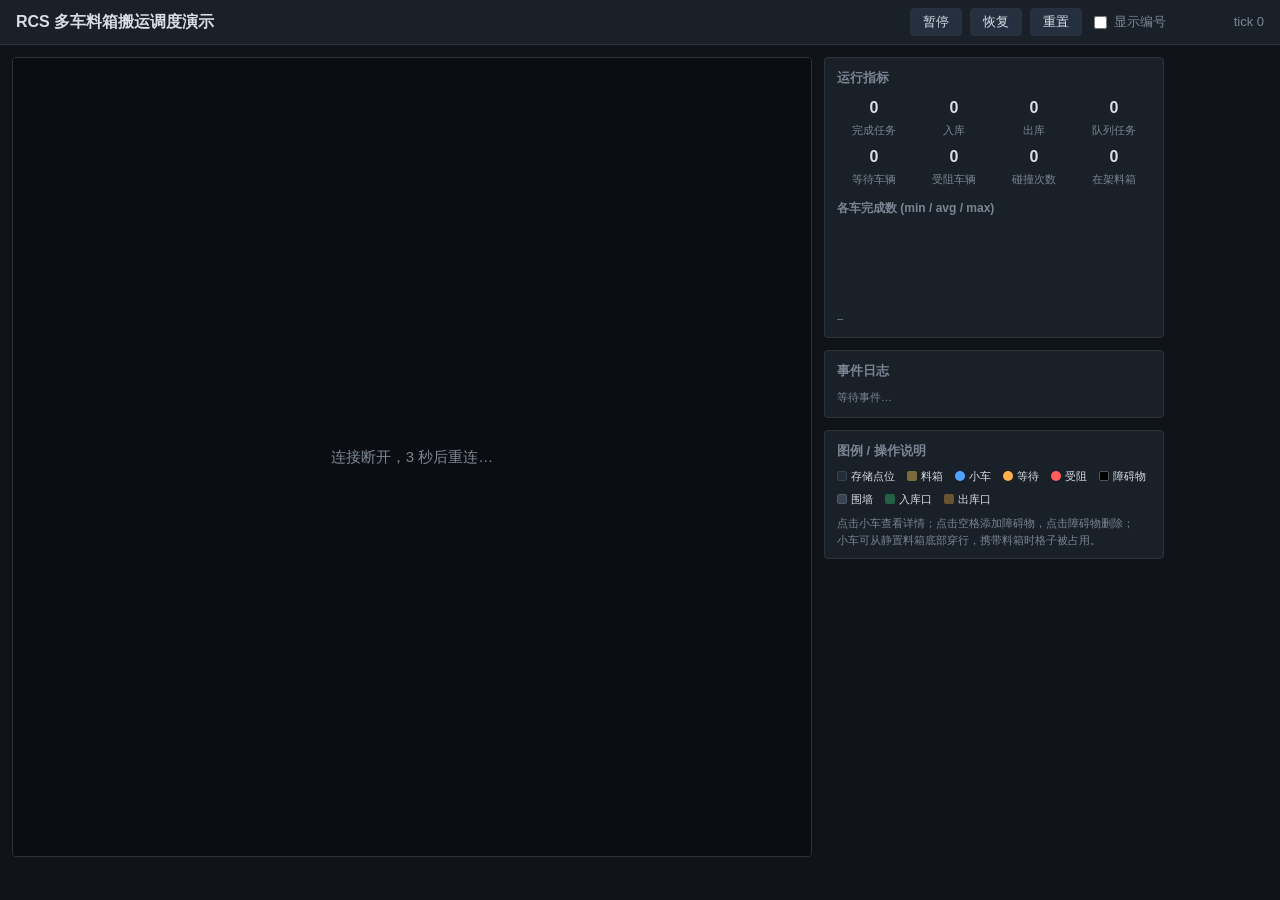
==== rcs_demo/static/index.html @ 53aa5a93 "chore: initial commit — RCS 多车料箱搬运调度演示 200×200 网格、100 台车、1:1 入出库任务、时空预约零碰撞调度、 动态障碍物、互堵冲突记录/分析/拥堵优化（S" ====
<!DOCTYPE html>
<html lang="zh-CN">
<head>
  <meta charset="UTF-8" />
  <meta name="viewport" content="width=device-width, initial-scale=1.0" />
  <title>RCS 多车调度演示</title>
  <link rel="stylesheet" href="style.css" />
</head>
<body>
  <header>
    <h1>RCS 多车料箱搬运调度演示</h1>
    <div class="controls">
      <button id="btn-pause">暂停</button>
      <button id="btn-resume">恢复</button>
      <button id="btn-reset">重置</button>
      <label class="chk"><input type="checkbox" id="show-ids" /> 显示编号</label>
      <span id="tick-label">tick 0</span>
    </div>
  </header>

  <main>
    <div id="map-wrap">
      <canvas id="cv-static"></canvas>
      <canvas id="cv-obstacle"></canvas>
      <canvas id="cv-dynamic"></canvas>
      <div id="loading">正在连接仿真服务…</div>
      <div id="toast" class="hidden"></div>
    </div>

    <aside>
      <section>
        <h2>运行指标</h2>
        <div class="metrics-grid">
          <div class="metric"><span id="m-done">0</span><label>完成任务</label></div>
          <div class="metric"><span id="m-in">0</span><label>入库</label></div>
          <div class="metric"><span id="m-out">0</span><label>出库</label></div>
          <div class="metric"><span id="m-queue">0</span><label>队列任务</label></div>
          <div class="metric"><span id="m-wait">0</span><label>等待车辆</label></div>
          <div class="metric"><span id="m-stall">0</span><label>受阻车辆</label></div>
          <div class="metric"><span id="m-collision">0</span><label>碰撞次数</label></div>
          <div class="metric"><span id="m-totes">0</span><label>在架料箱</label></div>
        </div>
        <h3>各车完成数 (min / avg / max)</h3>
        <canvas id="cv-bars" width="280" height="80"></canvas>
        <div id="load-stats">–</div>
      </section>

      <section id="vehicle-panel" class="hidden">
        <h2>车辆详情 <button id="btn-unwatch" title="取消订阅">✕</button></h2>
        <div id="vehicle-info">–</div>
      </section>

      <section>
        <h2>事件日志</h2>
        <div id="event-log"><div class="evt muted">等待事件…</div></div>
      </section>

      <section>
        <h2>图例 / 操作说明</h2>
        <div class="legend">
          <span><i class="lg slot"></i>存储点位</span>
          <span><i class="lg tote"></i>料箱</span>
          <span><i class="lg veh"></i>小车</span>
          <span><i class="lg waiting"></i>等待</span>
          <span><i class="lg stalled"></i>受阻</span>
          <span><i class="lg obstacle"></i>障碍物</span>
          <span><i class="lg wall"></i>围墙</span>
          <span><i class="lg inbound"></i>入库口</span>
          <span><i class="lg outbound"></i>出库口</span>
        </div>
        <p class="hint">
          点击小车查看详情；点击空格添加障碍物，点击障碍物删除；<br/>
          小车可从静置料箱底部穿行，携带料箱时格子被占用。
        </p>
      </section>
    </aside>
  </main>

  <script src="app.js"></script>
</body>
</html>
---- rcs_demo/static/style.css ----
:root {
  --bg: #101418;
  --panel: #1a2028;
  --line: #2a323c;
  --text: #d8dee6;
  --muted: #7b8593;
  --accent: #4da3ff;
  --inbound: #35c26e;
  --outbound: #e0a13c;
}

* { box-sizing: border-box; }
body {
  margin: 0;
  background: var(--bg);
  color: var(--text);
  font: 13px/1.5 "Segoe UI", "PingFang SC", "Microsoft YaHei", sans-serif;
}

header {
  display: flex;
  align-items: center;
  justify-content: space-between;
  padding: 8px 16px;
  border-bottom: 1px solid var(--line);
  background: var(--panel);
}
header h1 { font-size: 16px; margin: 0; }
.controls { display: flex; gap: 8px; align-items: center; }
.controls button {
  background: #243040;
  color: var(--text);
  border: 1px solid var(--line);
  border-radius: 4px;
  padding: 4px 12px;
  cursor: pointer;
}
.controls button:hover { background: #2d3b4e; }
.chk { display: flex; gap: 4px; align-items: center; color: var(--muted); }
#tick-label { color: var(--muted); min-width: 90px; text-align: right; }

main {
  display: flex;
  gap: 12px;
  padding: 12px;
  align-items: flex-start;
}

#map-wrap {
  position: relative;
  width: 800px;
  height: 800px;
  flex: none;
  background: #0b0e12;
  border: 1px solid var(--line);
  border-radius: 4px;
  overflow: hidden;
}
#map-wrap canvas { position: absolute; inset: 0; }
#cv-dynamic { cursor: crosshair; }

#loading {
  position: absolute; inset: 0;
  display: flex; align-items: center; justify-content: center;
  color: var(--muted); background: rgba(11, 14, 18, 0.85);
  font-size: 15px;
}
#loading.hidden { display: none; }

#toast {
  position: absolute; left: 50%; bottom: 16px; transform: translateX(-50%);
  background: #3c2430; color: #ffb4c0;
  border: 1px solid #6e3a4a; border-radius: 4px;
  padding: 6px 14px; font-size: 12px;
  transition: opacity 0.3s;
}
#toast.hidden { opacity: 0; pointer-events: none; }

aside {
  flex: 1;
  min-width: 300px;
  max-width: 340px;
  display: flex;
  flex-direction: column;
  gap: 12px;
}
section {
  background: var(--panel);
  border: 1px solid var(--line);
  border-radius: 4px;
  padding: 10px 12px;
}
section h2 {
  font-size: 13px; margin: 0 0 8px;
  color: var(--muted); font-weight: 600;
  display: flex; justify-content: space-between; align-items: center;
}
section h2 button {
  background: none; border: none; color: var(--muted); cursor: pointer;
}
section h3 { font-size: 12px; color: var(--muted); margin: 10px 0 4px; }

.metrics-grid {
  display: grid;
  grid-template-columns: repeat(4, 1fr);
  gap: 6px;
}
.metric { text-align: center; }
.metric span { font-size: 16px; font-weight: 600; display: block; }
.metric label { font-size: 11px; color: var(--muted); }
#m-collision.ok { color: var(--inbound); }
#m-stall.hot, #m-wait.hot { color: #ffb04d; }

#load-stats { color: var(--muted); font-size: 11px; margin-top: 4px; }

#vehicle-info { font-size: 12px; white-space: pre-line; }
.hidden { display: none !important; }

#event-log {
  max-height: 150px;
  overflow-y: auto;
  font-size: 11px;
  color: var(--muted);
}
.evt { padding: 1px 0; border-bottom: 1px dashed #20262e; }
.evt b { color: var(--accent); font-weight: 500; }
.evt.muted { border: none; }

.legend { display: flex; flex-wrap: wrap; gap: 6px 12px; font-size: 11px; }
.legend span { display: inline-flex; align-items: center; gap: 4px; }
.lg { width: 10px; height: 10px; display: inline-block; border-radius: 2px; }
.lg.slot { background: #232c38; border: 1px solid #33404f; }
.lg.tote { background: rgba(240, 200, 90, 0.45); }
.lg.veh { background: #4da3ff; border-radius: 50%; }
.lg.waiting { background: #ffb04d; border-radius: 50%; }
.lg.stalled { background: #ff5d5d; border-radius: 50%; }
.lg.obstacle { background: #000; border: 1px solid #555; }
.lg.wall { background: #39434f; border: 1px solid #4d5a6b; }
.lg.inbound { background: rgba(53, 194, 110, 0.4); }
.lg.outbound { background: rgba(224, 161, 60, 0.4); }
.hint { color: var(--muted); font-size: 11px; margin: 8px 0 0; }
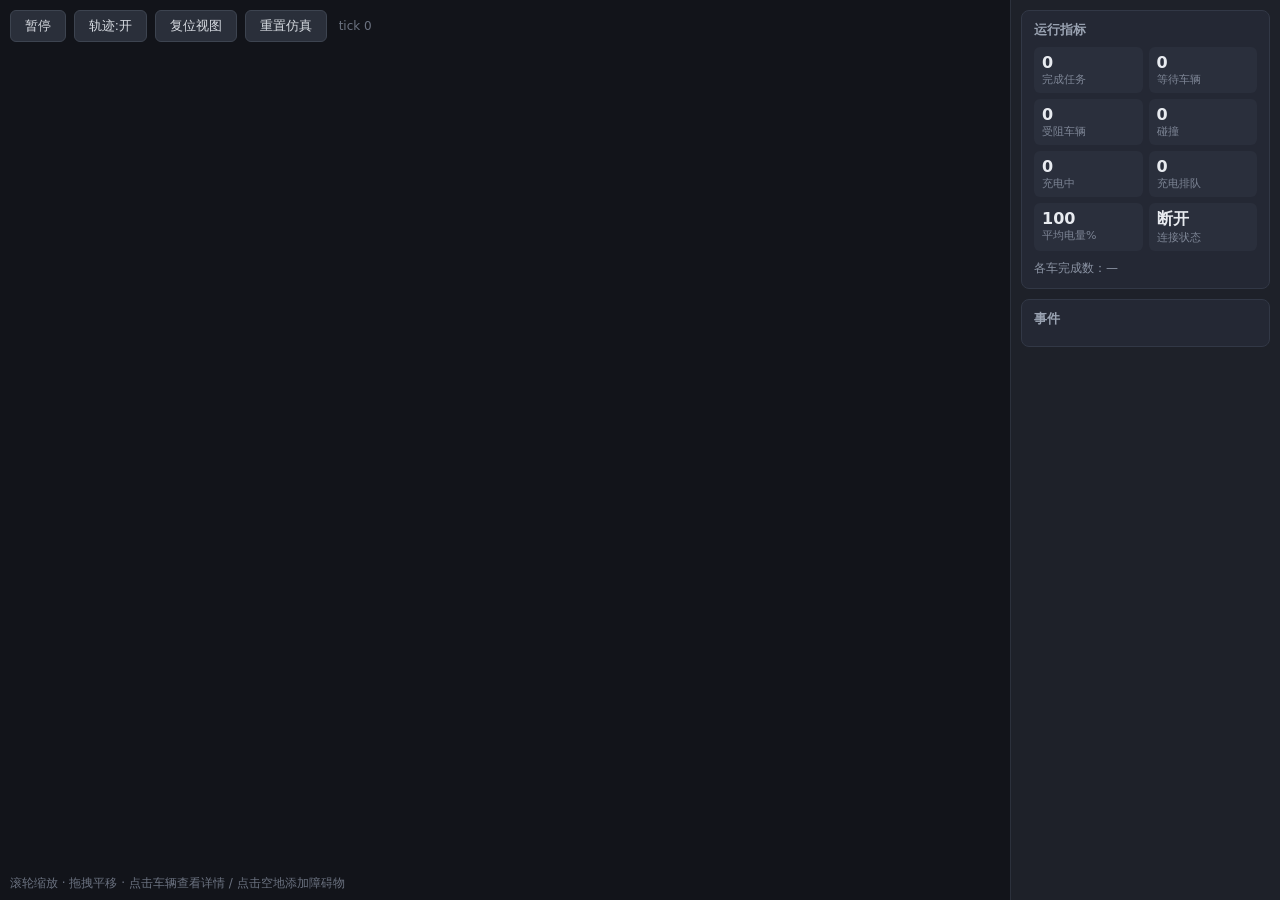
==== commit 1ef08035: "feat: 完成多车调度仿真全量任务（62+1 项）并修复前端渲染 - 引擎/调度/规划：方向感知加权 A*、时空预约零碰撞、死锁三级恢复、   WIP 上限与热点加权（FR-024）、充电管理独立模" ====
--- a/rcs_demo/static/index.html
+++ b/rcs_demo/static/index.html
@@ -1,81 +1,56 @@
 <!DOCTYPE html>
 <html lang="zh-CN">
 <head>
-  <meta charset="UTF-8" />
-  <meta name="viewport" content="width=device-width, initial-scale=1.0" />
-  <title>RCS 多车调度演示</title>
-  <link rel="stylesheet" href="style.css" />
+<meta charset="UTF-8">
+<meta name="viewport" content="width=device-width, initial-scale=1.0">
+<title>RCS 多车料箱搬运调度演示</title>
+<link rel="stylesheet" href="style.css">
 </head>
 <body>
-  <header>
-    <h1>RCS 多车料箱搬运调度演示</h1>
-    <div class="controls">
-      <button id="btn-pause">暂停</button>
-      <button id="btn-resume">恢复</button>
-      <button id="btn-reset">重置</button>
-      <label class="chk"><input type="checkbox" id="show-ids" /> 显示编号</label>
-      <span id="tick-label">tick 0</span>
-    </div>
-  </header>
+<div id="app">
+  <div id="canvas-wrap">
+    <canvas id="cv-static"></canvas>
+    <canvas id="cv-obstacle"></canvas>
+    <canvas id="cv-dynamic"></canvas>
+    <div id="hint">滚轮缩放 · 拖拽平移 · 点击车辆查看详情 / 点击空地添加障碍物</div>
+  </div>
 
-  <main>
-    <div id="map-wrap">
-      <canvas id="cv-static"></canvas>
-      <canvas id="cv-obstacle"></canvas>
-      <canvas id="cv-dynamic"></canvas>
-      <div id="loading">正在连接仿真服务…</div>
-      <div id="toast" class="hidden"></div>
+  <div id="toolbar">
+    <button id="btn-pause">暂停</button>
+    <button id="btn-trails" title="显示/隐藏小车移动轨迹尾迹（FR-032）">轨迹:开</button>
+    <button id="btn-reset-view">复位视图</button>
+    <button id="btn-reset-sim" title="重置仿真到初始布局">重置仿真</button>
+    <span id="tick-label">tick 0</span>
+  </div>
+
+  <div id="side">
+    <div class="panel" id="metrics-panel">
+      <h3>运行指标</h3>
+      <div class="stat-grid">
+        <div class="stat"><span class="v" id="m-tasks">0</span><span class="k">完成任务</span></div>
+        <div class="stat"><span class="v" id="m-waiting">0</span><span class="k">等待车辆</span></div>
+        <div class="stat"><span class="v" id="m-stalled">0</span><span class="k">受阻车辆</span></div>
+        <div class="stat"><span class="v" id="m-collision">0</span><span class="k">碰撞</span></div>
+        <div class="stat"><span class="v" id="m-charging">0</span><span class="k">充电中</span></div>
+        <div class="stat"><span class="v" id="m-chargeq">0</span><span class="k">充电排队</span></div>
+        <div class="stat"><span class="v" id="m-battery">100</span><span class="k">平均电量%</span></div>
+        <div class="stat"><span class="v" id="m-conn">—</span><span class="k">连接状态</span></div>
+      </div>
+      <div id="per-vehicle" class="small">各车完成数：—</div>
     </div>
 
-    <aside>
-      <section>
-        <h2>运行指标</h2>
-        <div class="metrics-grid">
-          <div class="metric"><span id="m-done">0</span><label>完成任务</label></div>
-          <div class="metric"><span id="m-in">0</span><label>入库</label></div>
-          <div class="metric"><span id="m-out">0</span><label>出库</label></div>
-          <div class="metric"><span id="m-queue">0</span><label>队列任务</label></div>
-          <div class="metric"><span id="m-wait">0</span><label>等待车辆</label></div>
-          <div class="metric"><span id="m-stall">0</span><label>受阻车辆</label></div>
-          <div class="metric"><span id="m-collision">0</span><label>碰撞次数</label></div>
-          <div class="metric"><span id="m-totes">0</span><label>在架料箱</label></div>
-        </div>
-        <h3>各车完成数 (min / avg / max)</h3>
-        <canvas id="cv-bars" width="280" height="80"></canvas>
-        <div id="load-stats">–</div>
-      </section>
+    <div class="panel hidden" id="vehicle-panel">
+      <h3>车辆详情 <button id="btn-close-vehicle" class="mini">×</button></h3>
+      <div id="vehicle-info" class="small"></div>
+    </div>
 
-      <section id="vehicle-panel" class="hidden">
-        <h2>车辆详情 <button id="btn-unwatch" title="取消订阅">✕</button></h2>
-        <div id="vehicle-info">–</div>
-      </section>
-
-      <section>
-        <h2>事件日志</h2>
-        <div id="event-log"><div class="evt muted">等待事件…</div></div>
-      </section>
-
-      <section>
-        <h2>图例 / 操作说明</h2>
-        <div class="legend">
-          <span><i class="lg slot"></i>存储点位</span>
-          <span><i class="lg tote"></i>料箱</span>
-          <span><i class="lg veh"></i>小车</span>
-          <span><i class="lg waiting"></i>等待</span>
-          <span><i class="lg stalled"></i>受阻</span>
-          <span><i class="lg obstacle"></i>障碍物</span>
-          <span><i class="lg wall"></i>围墙</span>
-          <span><i class="lg inbound"></i>入库口</span>
-          <span><i class="lg outbound"></i>出库口</span>
-        </div>
-        <p class="hint">
-          点击小车查看详情；点击空格添加障碍物，点击障碍物删除；<br/>
-          小车可从静置料箱底部穿行，携带料箱时格子被占用。
-        </p>
-      </section>
-    </aside>
-  </main>
-
-  <script src="app.js"></script>
+    <div class="panel" id="events-panel">
+      <h3>事件</h3>
+      <div id="event-feed" class="small"></div>
+    </div>
+  </div>
+</div>
+<div id="toast"></div>
+<script src="app.js"></script>
 </body>
 </html>
--- a/rcs_demo/static/style.css
+++ b/rcs_demo/static/style.css
@@ -1,141 +1,33 @@
-:root {
-  --bg: #101418;
-  --panel: #1a2028;
-  --line: #2a323c;
-  --text: #d8dee6;
-  --muted: #7b8593;
-  --accent: #4da3ff;
-  --inbound: #35c26e;
-  --outbound: #e0a13c;
-}
+* { margin: 0; padding: 0; box-sizing: border-box; }
+html, body { height: 100%; overflow: hidden; font-family: system-ui, "Segoe UI", "PingFang SC", "Microsoft YaHei", sans-serif; background: #1a1d23; color: #d8dce2; }
 
-* { box-sizing: border-box; }
-body {
-  margin: 0;
-  background: var(--bg);
-  color: var(--text);
-  font: 13px/1.5 "Segoe UI", "PingFang SC", "Microsoft YaHei", sans-serif;
-}
+#app { display: flex; height: 100%; }
+#canvas-wrap { position: relative; flex: 1; overflow: hidden; background: #12141a; }
+#canvas-wrap canvas { position: absolute; top: 0; left: 0; }
+#cv-dynamic { cursor: grab; }
+#cv-dynamic.dragging { cursor: grabbing; }
 
-header {
-  display: flex;
-  align-items: center;
-  justify-content: space-between;
-  padding: 8px 16px;
-  border-bottom: 1px solid var(--line);
-  background: var(--panel);
-}
-header h1 { font-size: 16px; margin: 0; }
-.controls { display: flex; gap: 8px; align-items: center; }
-.controls button {
-  background: #243040;
-  color: var(--text);
-  border: 1px solid var(--line);
-  border-radius: 4px;
-  padding: 4px 12px;
-  cursor: pointer;
-}
-.controls button:hover { background: #2d3b4e; }
-.chk { display: flex; gap: 4px; align-items: center; color: var(--muted); }
-#tick-label { color: var(--muted); min-width: 90px; text-align: right; }
+#hint { position: absolute; bottom: 8px; left: 10px; font-size: 12px; color: #6b7280; pointer-events: none; }
 
-main {
-  display: flex;
-  gap: 12px;
-  padding: 12px;
-  align-items: flex-start;
-}
+#toolbar { position: absolute; top: 10px; left: 10px; display: flex; gap: 8px; align-items: center; z-index: 10; }
+#toolbar button { background: #2a2f3a; color: #d8dce2; border: 1px solid #3d4450; border-radius: 6px; padding: 6px 14px; font-size: 13px; cursor: pointer; }
+#toolbar button:hover { background: #353b48; }
+#tick-label { font-size: 12px; color: #6b7280; margin-left: 4px; }
 
-#map-wrap {
-  position: relative;
-  width: 800px;
-  height: 800px;
-  flex: none;
-  background: #0b0e12;
-  border: 1px solid var(--line);
-  border-radius: 4px;
-  overflow: hidden;
-}
-#map-wrap canvas { position: absolute; inset: 0; }
-#cv-dynamic { cursor: crosshair; }
+#side { width: 270px; padding: 10px; display: flex; flex-direction: column; gap: 10px; background: #1e2129; border-left: 1px solid #2c313c; overflow-y: auto; }
+.panel { background: #242834; border: 1px solid #323846; border-radius: 8px; padding: 10px 12px; }
+.panel h3 { font-size: 13px; font-weight: 600; color: #9aa3b2; margin-bottom: 8px; display: flex; justify-content: space-between; align-items: center; }
+.small { font-size: 12px; color: #b6bdc9; line-height: 1.6; }
 
-#loading {
-  position: absolute; inset: 0;
-  display: flex; align-items: center; justify-content: center;
-  color: var(--muted); background: rgba(11, 14, 18, 0.85);
-  font-size: 15px;
-}
-#loading.hidden { display: none; }
+.stat-grid { display: grid; grid-template-columns: 1fr 1fr; gap: 6px; }
+.stat { background: #2a2f3c; border-radius: 6px; padding: 6px 8px; display: flex; flex-direction: column; }
+.stat .v { font-size: 16px; font-weight: 700; color: #e8ebf0; }
+.stat .k { font-size: 11px; color: #7d8595; }
+#per-vehicle { margin-top: 8px; max-height: 72px; overflow: hidden; color: #8b93a3; }
 
-#toast {
-  position: absolute; left: 50%; bottom: 16px; transform: translateX(-50%);
-  background: #3c2430; color: #ffb4c0;
-  border: 1px solid #6e3a4a; border-radius: 4px;
-  padding: 6px 14px; font-size: 12px;
-  transition: opacity 0.3s;
-}
-#toast.hidden { opacity: 0; pointer-events: none; }
+.hidden { display: none; }
+.mini { background: none; border: none; color: #9aa3b2; font-size: 15px; cursor: pointer; padding: 0 4px; }
+.mini:hover { color: #fff; }
 
-aside {
-  flex: 1;
-  min-width: 300px;
-  max-width: 340px;
-  display: flex;
-  flex-direction: column;
-  gap: 12px;
-}
-section {
-  background: var(--panel);
-  border: 1px solid var(--line);
-  border-radius: 4px;
-  padding: 10px 12px;
-}
-section h2 {
-  font-size: 13px; margin: 0 0 8px;
-  color: var(--muted); font-weight: 600;
-  display: flex; justify-content: space-between; align-items: center;
-}
-section h2 button {
-  background: none; border: none; color: var(--muted); cursor: pointer;
-}
-section h3 { font-size: 12px; color: var(--muted); margin: 10px 0 4px; }
-
-.metrics-grid {
-  display: grid;
-  grid-template-columns: repeat(4, 1fr);
-  gap: 6px;
-}
-.metric { text-align: center; }
-.metric span { font-size: 16px; font-weight: 600; display: block; }
-.metric label { font-size: 11px; color: var(--muted); }
-#m-collision.ok { color: var(--inbound); }
-#m-stall.hot, #m-wait.hot { color: #ffb04d; }
-
-#load-stats { color: var(--muted); font-size: 11px; margin-top: 4px; }
-
-#vehicle-info { font-size: 12px; white-space: pre-line; }
-.hidden { display: none !important; }
-
-#event-log {
-  max-height: 150px;
-  overflow-y: auto;
-  font-size: 11px;
-  color: var(--muted);
-}
-.evt { padding: 1px 0; border-bottom: 1px dashed #20262e; }
-.evt b { color: var(--accent); font-weight: 500; }
-.evt.muted { border: none; }
-
-.legend { display: flex; flex-wrap: wrap; gap: 6px 12px; font-size: 11px; }
-.legend span { display: inline-flex; align-items: center; gap: 4px; }
-.lg { width: 10px; height: 10px; display: inline-block; border-radius: 2px; }
-.lg.slot { background: #232c38; border: 1px solid #33404f; }
-.lg.tote { background: rgba(240, 200, 90, 0.45); }
-.lg.veh { background: #4da3ff; border-radius: 50%; }
-.lg.waiting { background: #ffb04d; border-radius: 50%; }
-.lg.stalled { background: #ff5d5d; border-radius: 50%; }
-.lg.obstacle { background: #000; border: 1px solid #555; }
-.lg.wall { background: #39434f; border: 1px solid #4d5a6b; }
-.lg.inbound { background: rgba(53, 194, 110, 0.4); }
-.lg.outbound { background: rgba(224, 161, 60, 0.4); }
-.hint { color: var(--muted); font-size: 11px; margin: 8px 0 0; }
+#toast { position: fixed; top: 60px; left: 50%; transform: translateX(-50%); background: #3b2530; color: #f0c9d4; border: 1px solid #7a3b52; padding: 8px 16px; border-radius: 8px; font-size: 13px; opacity: 0; transition: opacity .25s; pointer-events: none; z-index: 100; }
+#toast.show { opacity: 1; }
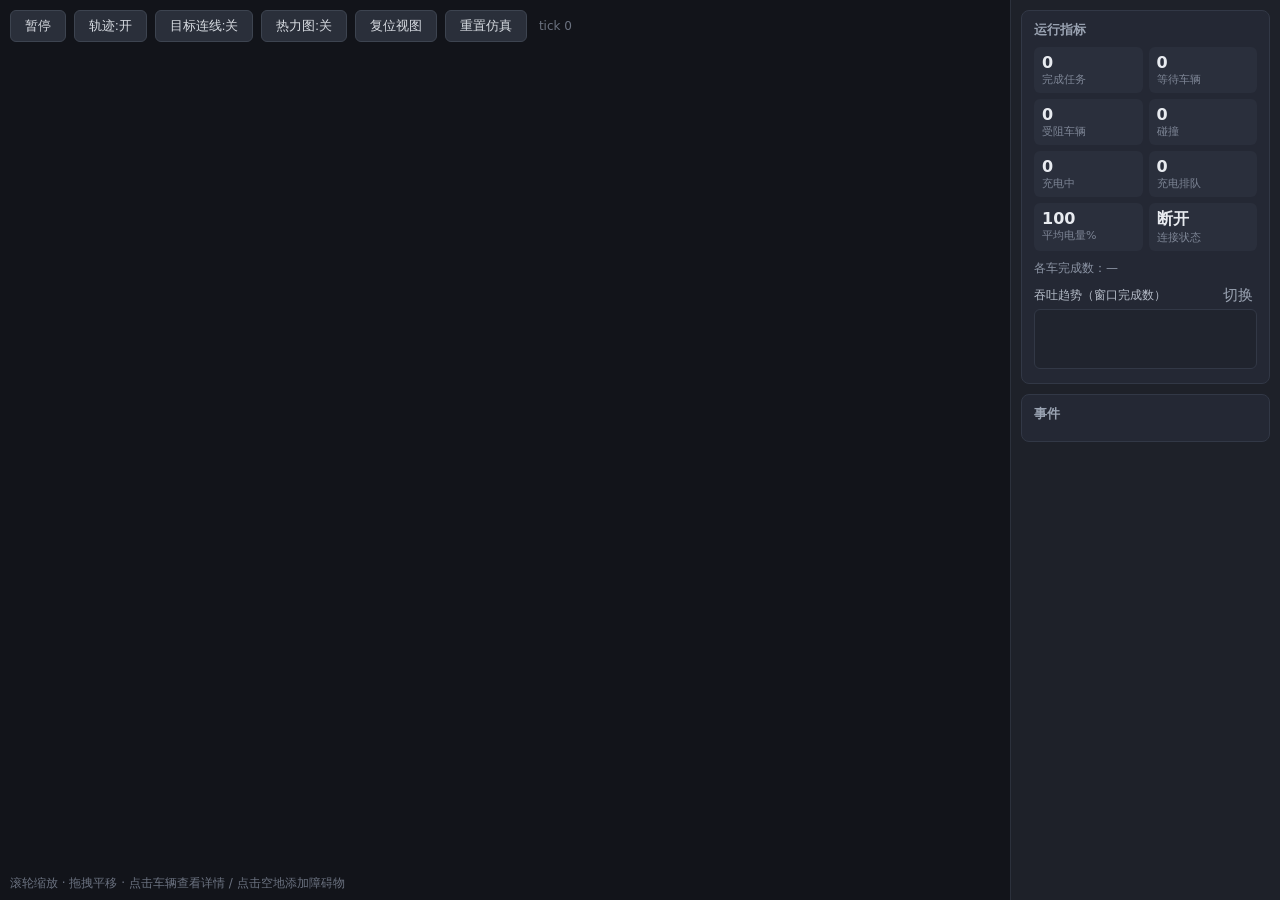
==== commit b98917a4: "feat: 002 业务/硬件约束 + 布局预设 + 治理机制 + 显示增强 SpeckKit 全流程（specify→clarify→plan→tasks→implement）完成 002 期 "完" ====
--- a/rcs_demo/static/index.html
+++ b/rcs_demo/static/index.html
@@ -17,7 +17,9 @@
 
   <div id="toolbar">
     <button id="btn-pause">暂停</button>
-    <button id="btn-trails" title="显示/隐藏小车移动轨迹尾迹（FR-032）">轨迹:开</button>
+    <button id="btn-trails" title="显示/隐藏小车移动轨迹尾迹（随时间蒸发，FR-025）">轨迹:开</button>
+    <button id="btn-goals" title="显示/隐藏车辆到当前目标的直连线（FR-021）">目标连线:关</button>
+    <button id="btn-heat" title="显示/隐藏拥塞热力图（历史拥堵热点，FR-020）">热力图:关</button>
     <button id="btn-reset-view">复位视图</button>
     <button id="btn-reset-sim" title="重置仿真到初始布局">重置仿真</button>
     <span id="tick-label">tick 0</span>
@@ -37,6 +39,13 @@
         <div class="stat"><span class="v" id="m-conn">—</span><span class="k">连接状态</span></div>
       </div>
       <div id="per-vehicle" class="small">各车完成数：—</div>
+      <div class="trend-box">
+        <div class="trend-head small">
+          <span id="trend-title">吞吐趋势（窗口完成数）</span>
+          <button id="btn-trend-switch" class="mini">切换</button>
+        </div>
+        <canvas id="trend-canvas" width="260" height="60"></canvas>
+      </div>
     </div>
 
     <div class="panel hidden" id="vehicle-panel">
--- a/rcs_demo/static/style.css
+++ b/rcs_demo/static/style.css
@@ -31,3 +31,8 @@
 
 #toast { position: fixed; top: 60px; left: 50%; transform: translateX(-50%); background: #3b2530; color: #f0c9d4; border: 1px solid #7a3b52; padding: 8px 16px; border-radius: 8px; font-size: 13px; opacity: 0; transition: opacity .25s; pointer-events: none; z-index: 100; }
 #toast.show { opacity: 1; }
+
+/* ---- 002 期：指标趋势图（FR-023） ---- */
+.trend-box { margin-top: 8px; }
+.trend-head { display: flex; justify-content: space-between; align-items: center; margin-bottom: 4px; }
+#trend-canvas { width: 100%; height: 60px; background: #20242e; border-radius: 6px; border: 1px solid #323846; }
